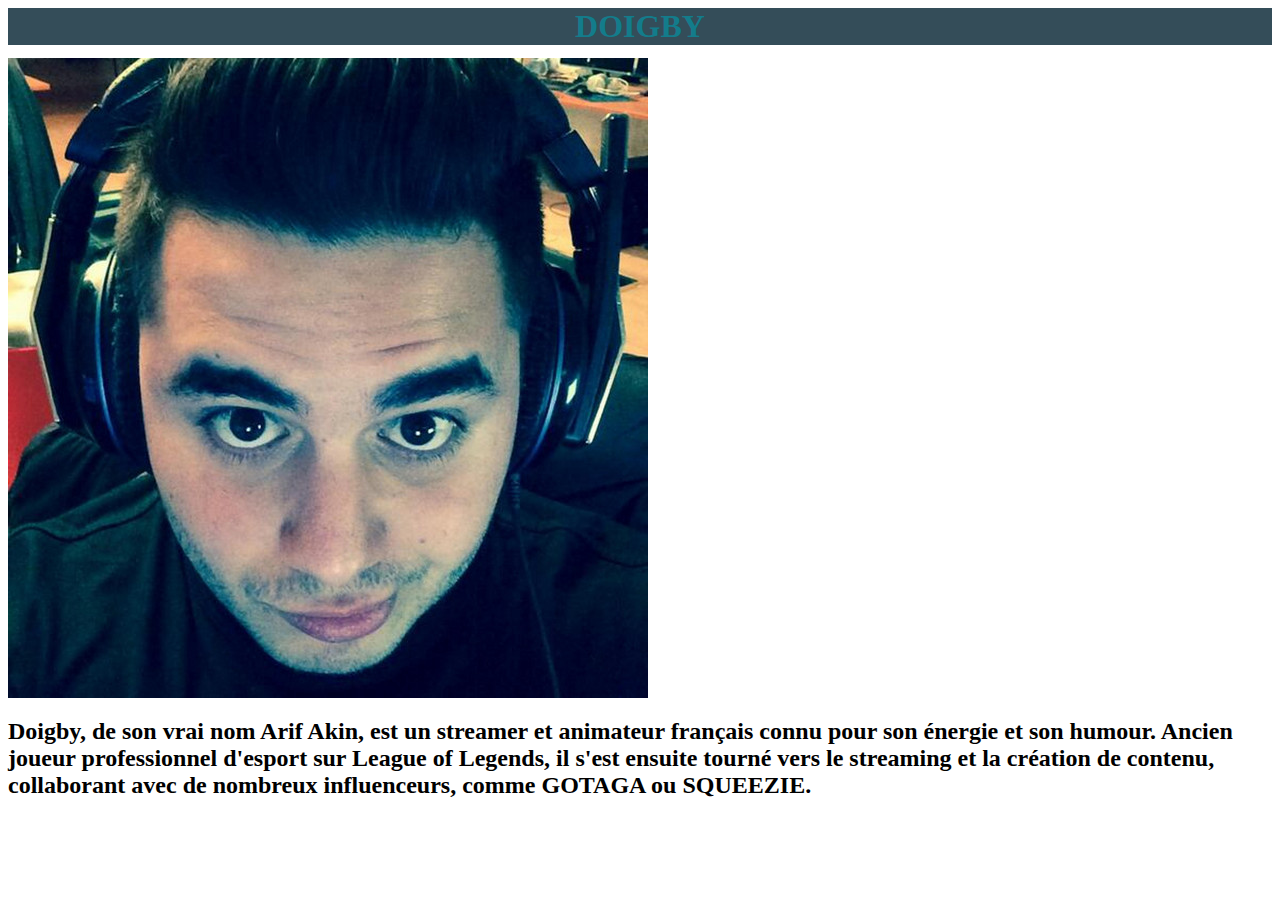
==== docs/index.html @ 8d83fa6a "Commit 9" ====
<!DOCTYPE html>
<html lang="fr">
<head>
    <meta charset="UTF-8">
    <meta name="viewport" content="width=device-width, initial-scale=1.0">
    <title>DOIGBY</title>
    <link rel="stylesheet" href="style.css">
</head>
<body>
    <header> 
        <script src="script.js"> </script> 
    </header>
        <h1>DOIGBY</h1>
        <img src="doigbygoat.jpg" alt="doigby">
        <h2>Doigby, de son vrai nom Arif Akin, est un streamer et animateur français connu pour son énergie et son humour. 
            Ancien joueur professionnel d'esport sur League of Legends, il s'est ensuite tourné vers le streaming et la création de contenu, collaborant avec de nombreux influenceurs, 
            comme GOTAGA ou SQUEEZIE.</h2>
    
</body>
</html>
---- docs/style.css ----
h1 {
    display: flex;
    margin: 0 auto 1vw;
    
    justify-content: center;

    color: #137C8B;
    background: #344D59;
}

img {
    display: flex;

    justify-content: stretch;
    align-items: stretch;
}
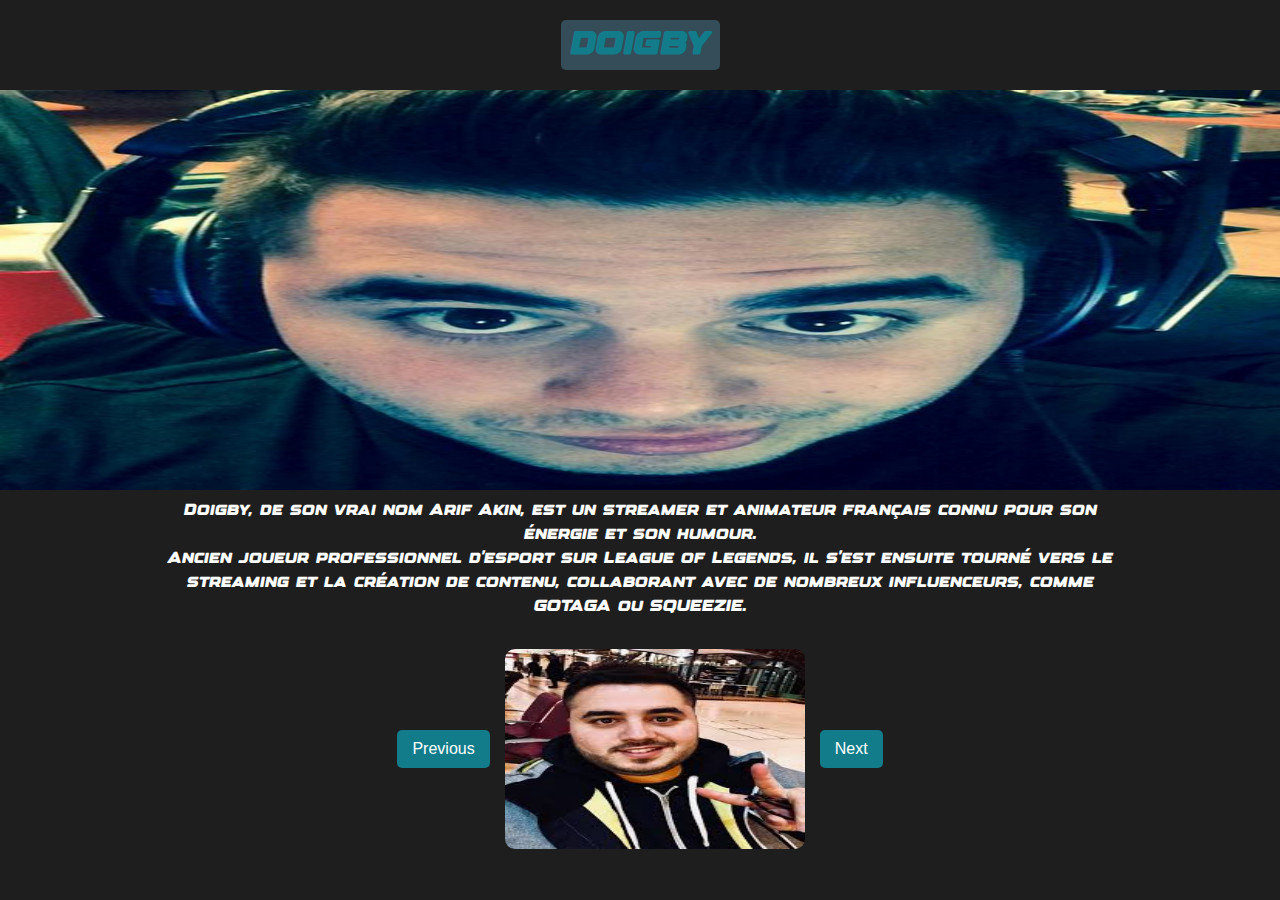
==== commit 2e2aa534: "Commit 10" ====
--- a/docs/index.html
+++ b/docs/index.html
@@ -10,11 +10,20 @@
     <header> 
         <script src="script.js"> </script> 
     </header>
+    <div class="pres">
         <h1>DOIGBY</h1>
-        <img src="doigbygoat.jpg" alt="doigby">
-        <h2>Doigby, de son vrai nom Arif Akin, est un streamer et animateur français connu pour son énergie et son humour. 
+        <img src="assets/doigbygoat.jpg" alt="doigby" class="img_pres">
+        <p id="description">
+            Doigby, de son vrai nom Arif Akin, est un streamer et animateur français connu pour son énergie et son humour. 
             Ancien joueur professionnel d'esport sur League of Legends, il s'est ensuite tourné vers le streaming et la création de contenu, collaborant avec de nombreux influenceurs, 
-            comme GOTAGA ou SQUEEZIE.</h2>
-    
+            comme GOTAGA ou SQUEEZIE.
+        </p>
+    </div>
+
+    <section class="carousel">
+        <button id="prev">Previous</button>
+        <img id="carousel-image" src="assets/doigby1.jpg" alt="carousel">
+        <button id="next">Next</button>
+    </section>
 </body>
 </html>
--- a/docs/style.css
+++ b/docs/style.css
@@ -1,16 +1,67 @@
+@font-face {
+    font-family: 'Designer';
+    src: url('fonts/Designer.otf') format('opentype');
+    font-weight: normal;
+    font-style: normal;
+}
+
+body {
+    font-family: 'Designer', sans-serif;
+    text-align: center;
+    background: #1E1E1E;
+    color: white;
+    margin: 0;
+    padding: 0;
+}
+
 h1 {
-    display: flex;
-    margin: 0 auto 1vw;
-    
-    justify-content: center;
-
+    margin: 20px auto;
+    padding: 10px;
     color: #137C8B;
     background: #344D59;
+    display: inline-block;
+    border-radius: 5px;
 }
 
-img {
+.img_pres {
+    width: 100%;
+    height: 25rem;
+    display: block;
+}
+
+#description {
+    max-width: 75%;
+    margin: 1vh auto;
+    line-height: 1.5;
+    text-align: center;
+}
+
+/* Carousel */
+.carousel {
     display: flex;
+    justify-content: center;
+    align-items: center;
+    margin-top: 30px;
+}
 
-    justify-content: stretch;
-    align-items: stretch;
-}+#carousel-image {
+    width: 300px;
+    height: 200px;
+    margin: 0 15px;
+    border-radius: 10px;
+    transition: opacity 0.3s ease-in-out;
+}
+
+button {
+    background-color: #137C8B;
+    color: white;
+    border: none;
+    padding: 10px 15px;
+    cursor: pointer;
+    font-size: 16px;
+    border-radius: 5px;
+}
+
+button:hover {
+    background-color: #0F5E6B;
+}
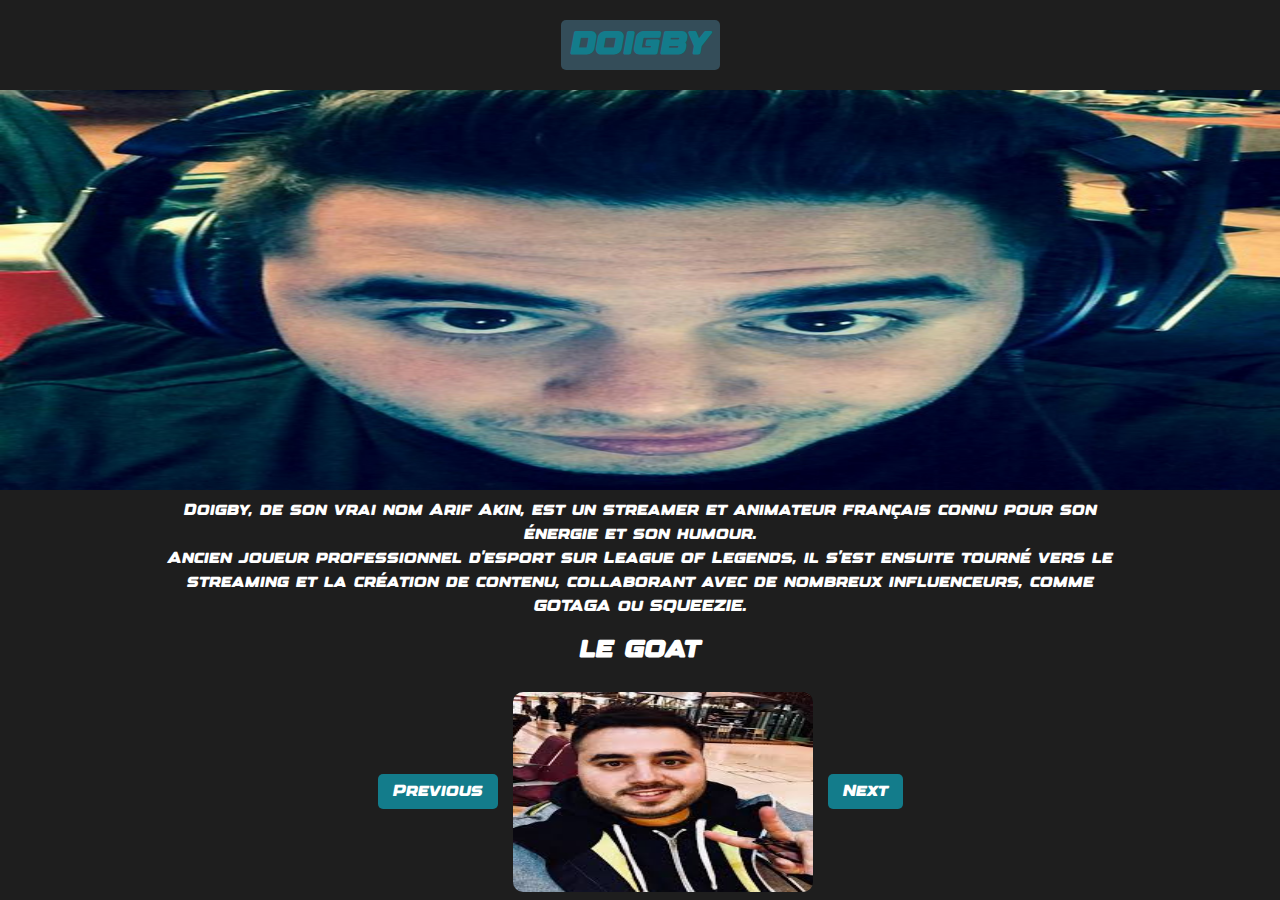
==== commit 1cc1c43a: "Commit 25 add h2" ====
--- a/docs/index.html
+++ b/docs/index.html
@@ -18,6 +18,7 @@
             Ancien joueur professionnel d'esport sur League of Legends, il s'est ensuite tourné vers le streaming et la création de contenu, collaborant avec de nombreux influenceurs, 
             comme GOTAGA ou SQUEEZIE.
         </p>
+        <h2>LE GOAT</h2>
     </div>
 
     <section class="carousel">
--- a/docs/style.css
+++ b/docs/style.css
@@ -53,6 +53,7 @@
 }
 
 button {
+    font-family: 'Designer', sans-serif;
     background-color: #137C8B;
     color: white;
     border: none;
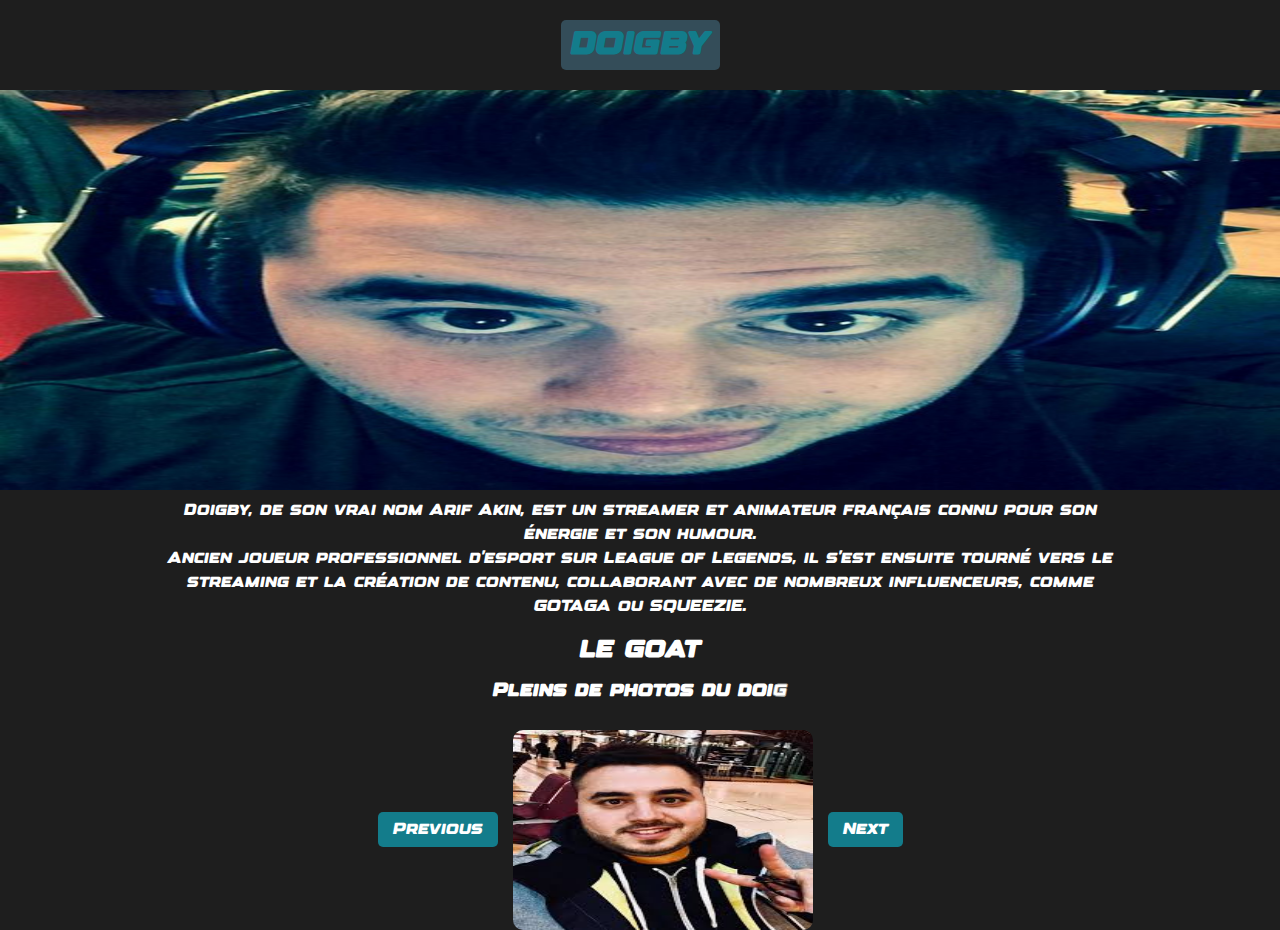
==== commit b333c021: "Commit 27 add txt carousel" ====
--- a/docs/index.html
+++ b/docs/index.html
@@ -20,7 +20,7 @@
         </p>
         <h2>LE GOAT</h2>
     </div>
-
+    <h3>Pleins de photos du doig</h3>
     <section class="carousel">
         <button id="prev">Previous</button>
         <img id="carousel-image" src="assets/doigby1.jpg" alt="carousel">
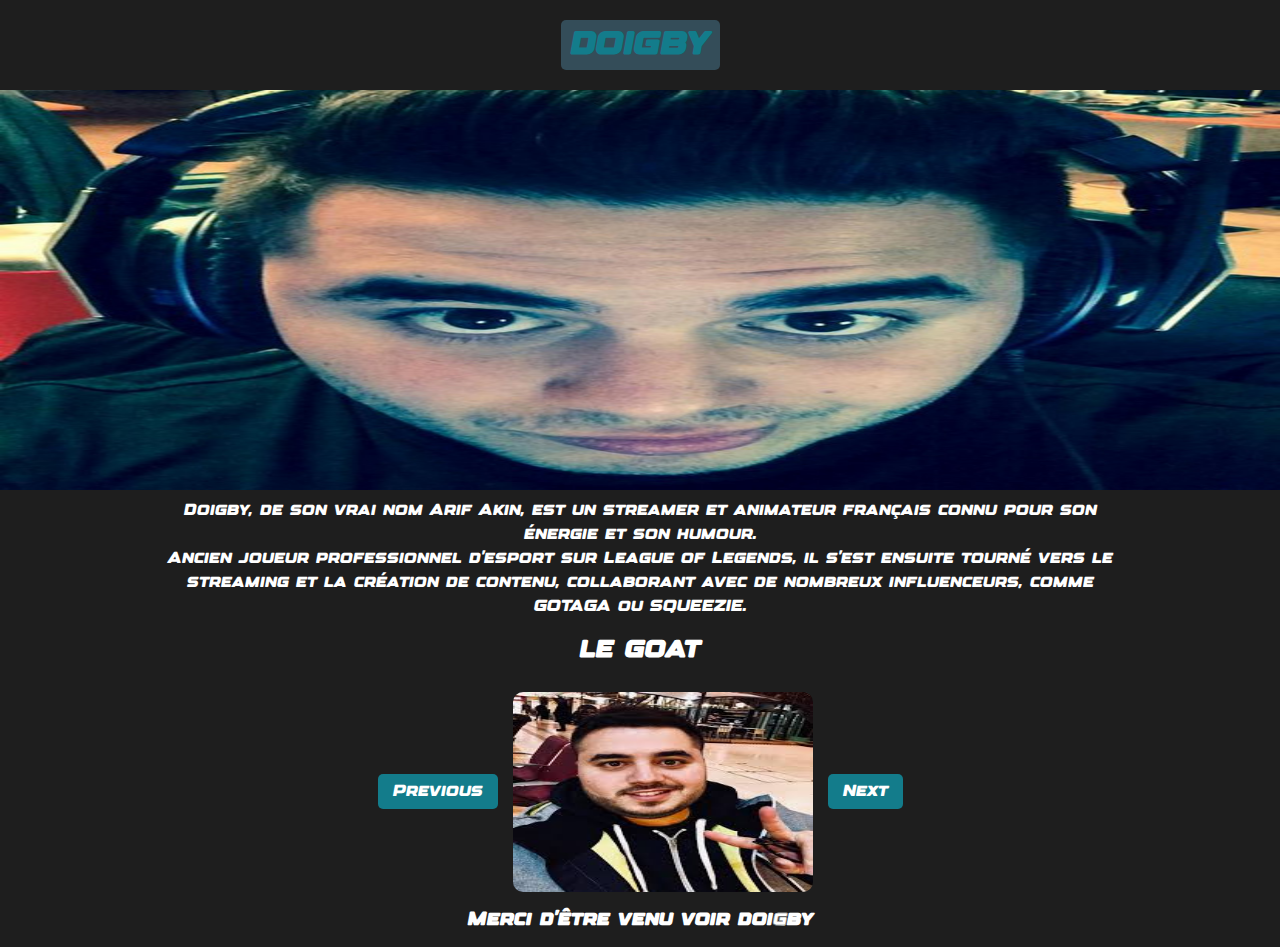
==== commit 77708815: "Commit 28 Add txt end" ====
--- a/docs/index.html
+++ b/docs/index.html
@@ -20,11 +20,12 @@
         </p>
         <h2>LE GOAT</h2>
     </div>
-    <h3>Pleins de photos du doig</h3>
+
     <section class="carousel">
         <button id="prev">Previous</button>
         <img id="carousel-image" src="assets/doigby1.jpg" alt="carousel">
         <button id="next">Next</button>
     </section>
+    <h3>Merci d'être venu voir doigby</h3>
 </body>
 </html>
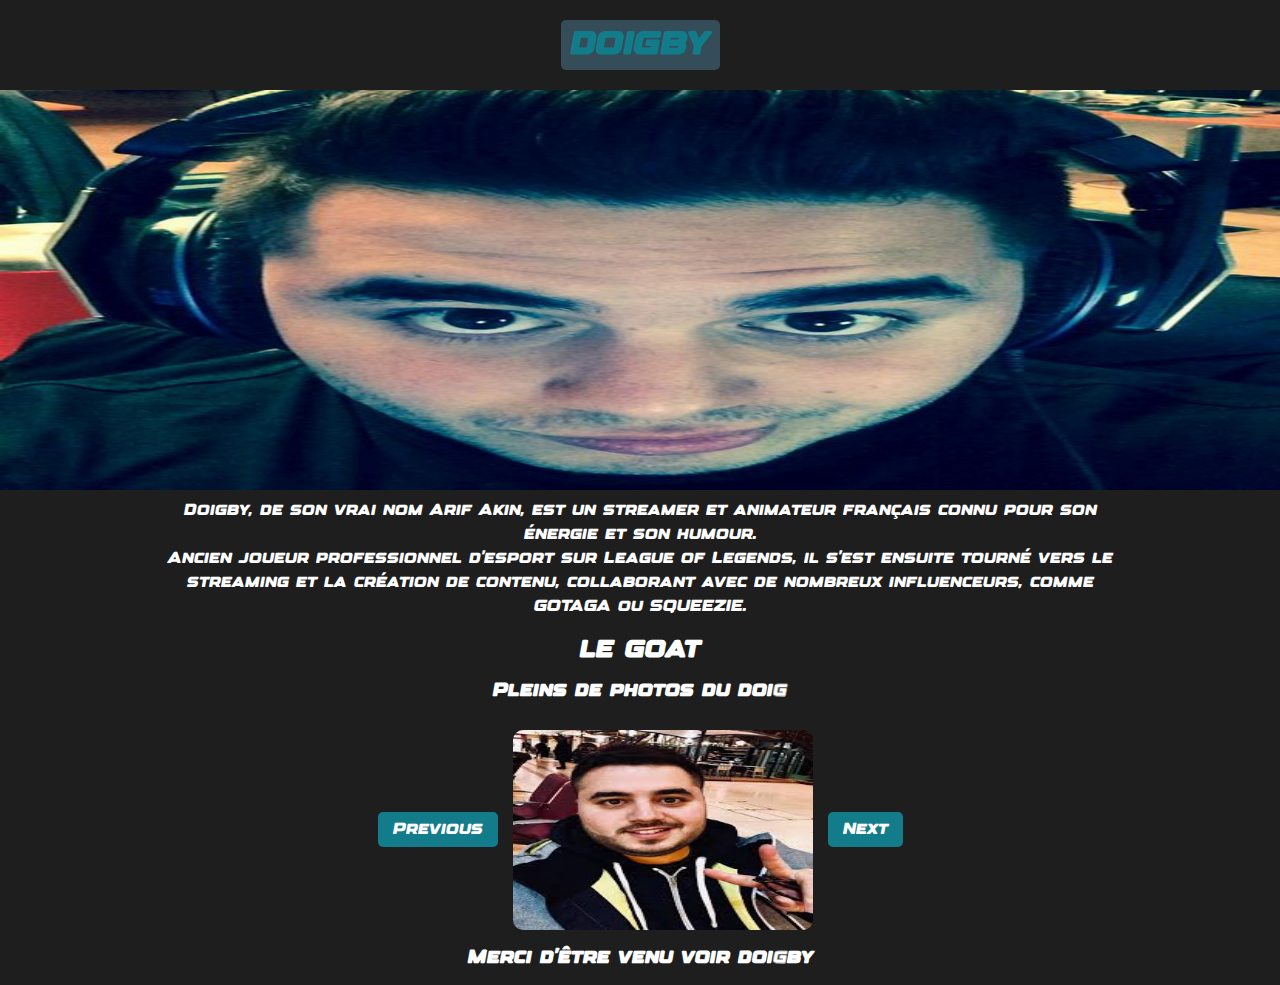
==== commit 07fbe6ce: "Commit 29 merge on main" ====
--- a/docs/index.html
+++ b/docs/index.html
@@ -20,7 +20,7 @@
         </p>
         <h2>LE GOAT</h2>
     </div>
-
+    <h3>Pleins de photos du doig</h3>
     <section class="carousel">
         <button id="prev">Previous</button>
         <img id="carousel-image" src="assets/doigby1.jpg" alt="carousel">
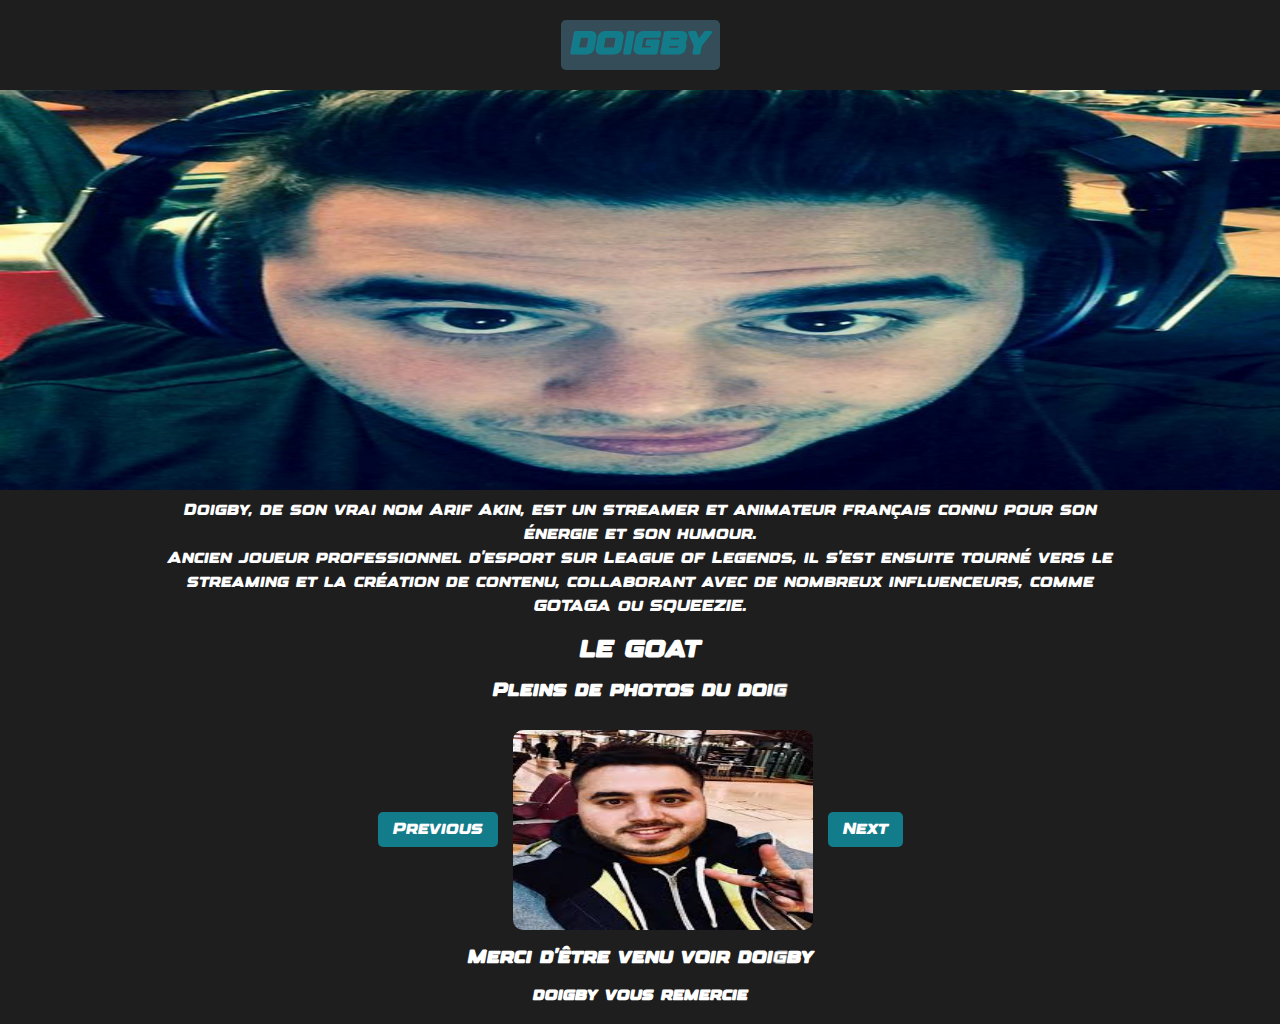
==== commit 376c6c74: "Commit 33 h4" ====
--- a/docs/index.html
+++ b/docs/index.html
@@ -27,5 +27,6 @@
         <button id="next">Next</button>
     </section>
     <h3>Merci d'être venu voir doigby</h3>
+    <h4>doigby vous remercie</h4>
 </body>
 </html>
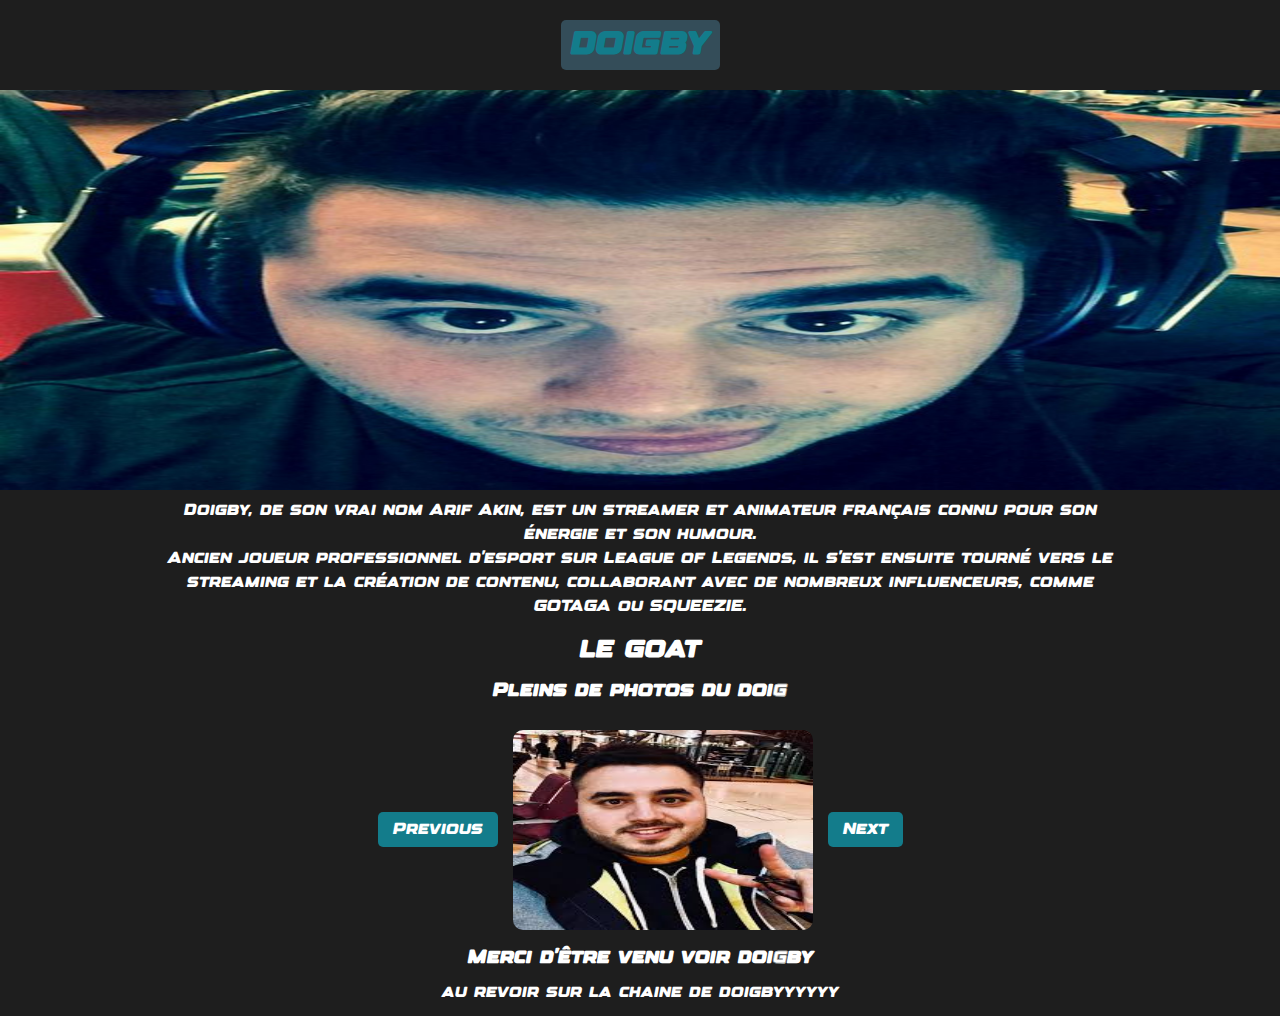
==== commit 0862f88e: "Commit 34 p" ====
--- a/docs/index.html
+++ b/docs/index.html
@@ -27,6 +27,6 @@
         <button id="next">Next</button>
     </section>
     <h3>Merci d'être venu voir doigby</h3>
-    <h4>doigby vous remercie</h4>
+    <p>au revoir sur la chaine de doigbyyyyyy</p>
 </body>
 </html>
